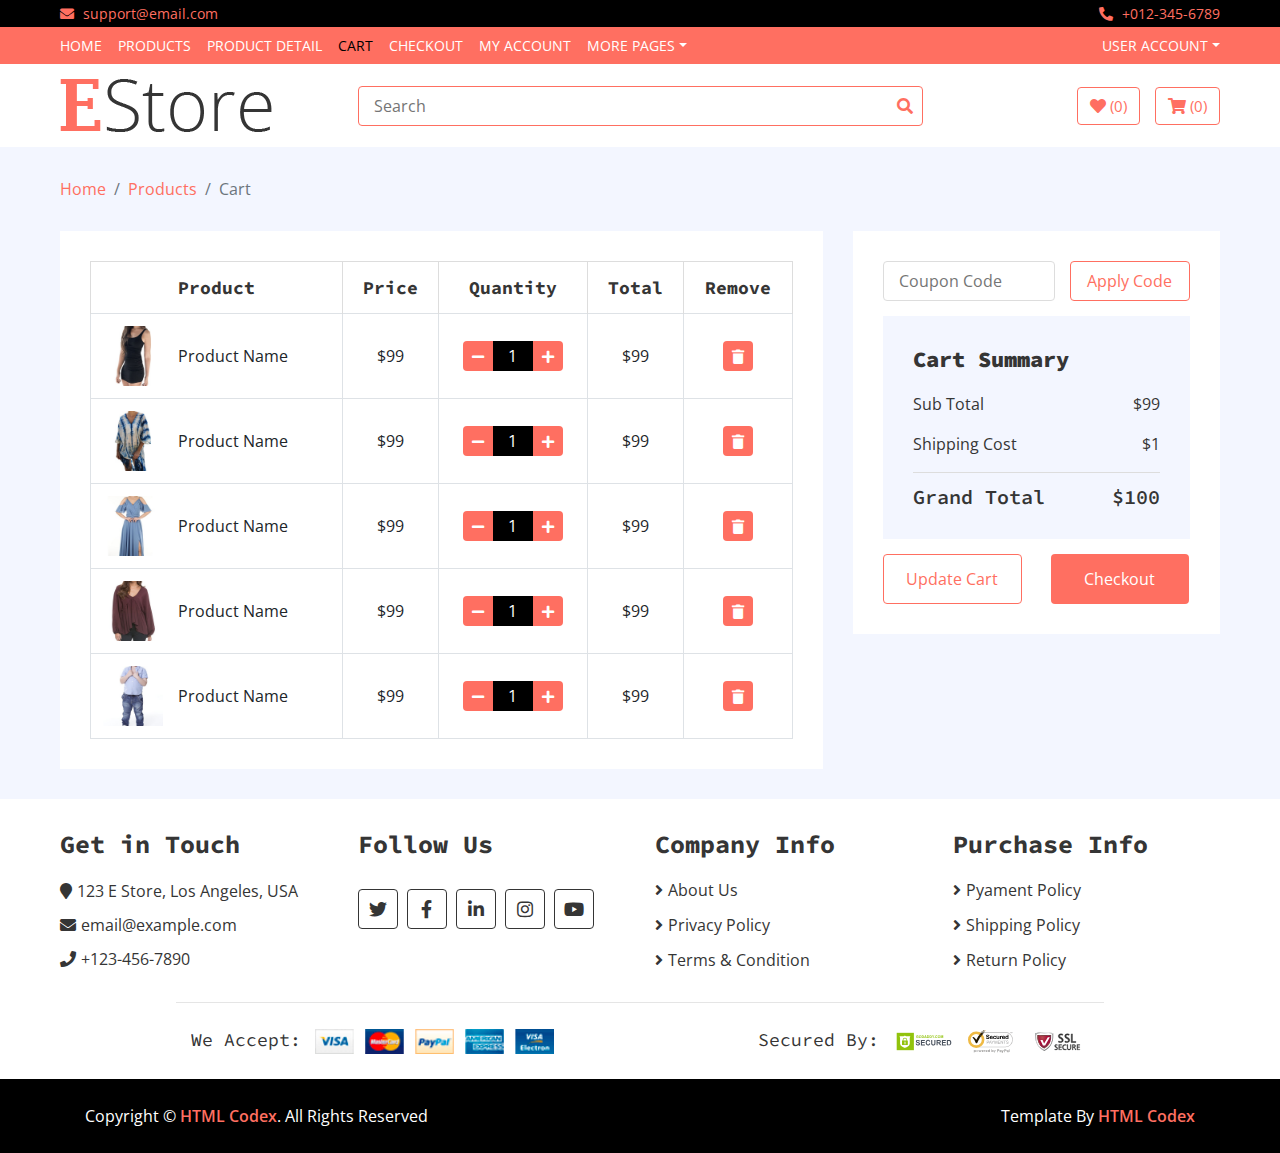
==== ecommerce-html-template/cart.html @ b7d9eaa1 "chay. ok" ====
<!DOCTYPE html>
<html lang="en">
    <head>
        <meta charset="utf-8">
        <title>E Store - eCommerce HTML Template</title>
        <meta content="width=device-width, initial-scale=1.0" name="viewport">
        <meta content="eCommerce HTML Template Free Download" name="keywords">
        <meta content="eCommerce HTML Template Free Download" name="description">

        <!-- Favicon -->
        <link href="img/favicon.ico" rel="icon">

        <!-- Google Fonts -->
        <link href="https://fonts.googleapis.com/css?family=Open+Sans:300,400|Source+Code+Pro:700,900&display=swap" rel="stylesheet">

        <!-- CSS Libraries -->
        <link href="https://stackpath.bootstrapcdn.com/bootstrap/4.4.1/css/bootstrap.min.css" rel="stylesheet">
        <link href="https://cdnjs.cloudflare.com/ajax/libs/font-awesome/5.10.0/css/all.min.css" rel="stylesheet">
        <link href="lib/slick/slick.css" rel="stylesheet">
        <link href="lib/slick/slick-theme.css" rel="stylesheet">

        <!-- Template Stylesheet -->
        <link href="css/style.css" rel="stylesheet">
    </head>

    <body>
        <!-- Top bar Start -->
        <div class="top-bar">
            <div class="container-fluid">
                <div class="row">
                    <div class="col-sm-6">
                        <i class="fa fa-envelope"></i>
                        support@email.com
                    </div>
                    <div class="col-sm-6">
                        <i class="fa fa-phone-alt"></i>
                        +012-345-6789
                    </div>
                </div>
            </div>
        </div>
        <!-- Top bar End -->
        
        <!-- Nav Bar Start -->
        <div class="nav">
            <div class="container-fluid">
                <nav class="navbar navbar-expand-md bg-dark navbar-dark">
                    <a href="#" class="navbar-brand">MENU</a>
                    <button type="button" class="navbar-toggler" data-toggle="collapse" data-target="#navbarCollapse">
                        <span class="navbar-toggler-icon"></span>
                    </button>

                    <div class="collapse navbar-collapse justify-content-between" id="navbarCollapse">
                        <div class="navbar-nav mr-auto">
                            <a href="index.html" class="nav-item nav-link">Home</a>
                            <a href="product-list.html" class="nav-item nav-link">Products</a>
                            <a href="product-detail.html" class="nav-item nav-link">Product Detail</a>
                            <a href="cart.html" class="nav-item nav-link active">Cart</a>
                            <a href="checkout.html" class="nav-item nav-link">Checkout</a>
                            <a href="my-account.html" class="nav-item nav-link">My Account</a>
                            <div class="nav-item dropdown">
                                <a href="#" class="nav-link dropdown-toggle" data-toggle="dropdown">More Pages</a>
                                <div class="dropdown-menu">
                                    <a href="wishlist.html" class="dropdown-item">Wishlist</a>
                                    <a href="login.html" class="dropdown-item">Login & Register</a>
                                    <a href="contact.html" class="dropdown-item">Contact Us</a>
                                </div>
                            </div>
                        </div>
                        <div class="navbar-nav ml-auto">
                            <div class="nav-item dropdown">
                                <a href="#" class="nav-link dropdown-toggle" data-toggle="dropdown">User Account</a>
                                <div class="dropdown-menu">
                                    <a href="#" class="dropdown-item">Login</a>
                                    <a href="#" class="dropdown-item">Register</a>
                                </div>
                            </div>
                        </div>
                    </div>
                </nav>
            </div>
        </div>
        <!-- Nav Bar End -->      
        
        <!-- Bottom Bar Start -->
        <div class="bottom-bar">
            <div class="container-fluid">
                <div class="row align-items-center">
                    <div class="col-md-3">
                        <div class="logo">
                            <a href="index.html">
                                <img src="img/logo.png" alt="Logo">
                            </a>
                        </div>
                    </div>
                    <div class="col-md-6">
                        <div class="search">
                            <input type="text" placeholder="Search">
                            <button><i class="fa fa-search"></i></button>
                        </div>
                    </div>
                    <div class="col-md-3">
                        <div class="user">
                            <a href="wishlist.html" class="btn wishlist">
                                <i class="fa fa-heart"></i>
                                <span>(0)</span>
                            </a>
                            <a href="cart.html" class="btn cart">
                                <i class="fa fa-shopping-cart"></i>
                                <span>(0)</span>
                            </a>
                        </div>
                    </div>
                </div>
            </div>
        </div>
        <!-- Bottom Bar End -->
        
        <!-- Breadcrumb Start -->
        <div class="breadcrumb-wrap">
            <div class="container-fluid">
                <ul class="breadcrumb">
                    <li class="breadcrumb-item"><a href="#">Home</a></li>
                    <li class="breadcrumb-item"><a href="#">Products</a></li>
                    <li class="breadcrumb-item active">Cart</li>
                </ul>
            </div>
        </div>
        <!-- Breadcrumb End -->
        
        <!-- Cart Start -->
        <div class="cart-page">
            <div class="container-fluid">
                <div class="row">
                    <div class="col-lg-8">
                        <div class="cart-page-inner">
                            <div class="table-responsive">
                                <table class="table table-bordered">
                                    <thead class="thead-dark">
                                        <tr>
                                            <th>Product</th>
                                            <th>Price</th>
                                            <th>Quantity</th>
                                            <th>Total</th>
                                            <th>Remove</th>
                                        </tr>
                                    </thead>
                                    <tbody class="align-middle">
                                        <tr>
                                            <td>
                                                <div class="img">
                                                    <a href="#"><img src="img/product-1.jpg" alt="Image"></a>
                                                    <p>Product Name</p>
                                                </div>
                                            </td>
                                            <td>$99</td>
                                            <td>
                                                <div class="qty">
                                                    <button class="btn-minus"><i class="fa fa-minus"></i></button>
                                                    <input type="text" value="1">
                                                    <button class="btn-plus"><i class="fa fa-plus"></i></button>
                                                </div>
                                            </td>
                                            <td>$99</td>
                                            <td><button><i class="fa fa-trash"></i></button></td>
                                        </tr>
                                        <tr>
                                            <td>
                                                <div class="img">
                                                    <a href="#"><img src="img/product-2.jpg" alt="Image"></a>
                                                    <p>Product Name</p>
                                                </div>
                                            </td>
                                            <td>$99</td>
                                            <td>
                                                <div class="qty">
                                                    <button class="btn-minus"><i class="fa fa-minus"></i></button>
                                                    <input type="text" value="1">
                                                    <button class="btn-plus"><i class="fa fa-plus"></i></button>
                                                </div>
                                            </td>
                                            <td>$99</td>
                                            <td><button><i class="fa fa-trash"></i></button></td>
                                        </tr>
                                        <tr>
                                            <td>
                                                <div class="img">
                                                    <a href="#"><img src="img/product-3.jpg" alt="Image"></a>
                                                    <p>Product Name</p>
                                                </div>
                                            </td>
                                            <td>$99</td>
                                            <td>
                                                <div class="qty">
                                                    <button class="btn-minus"><i class="fa fa-minus"></i></button>
                                                    <input type="text" value="1">
                                                    <button class="btn-plus"><i class="fa fa-plus"></i></button>
                                                </div>
                                            </td>
                                            <td>$99</td>
                                            <td><button><i class="fa fa-trash"></i></button></td>
                                        </tr>
                                        <tr>
                                            <td>
                                                <div class="img">
                                                    <a href="#"><img src="img/product-4.jpg" alt="Image"></a>
                                                    <p>Product Name</p>
                                                </div>
                                            </td>
                                            <td>$99</td>
                                            <td>
                                                <div class="qty">
                                                    <button class="btn-minus"><i class="fa fa-minus"></i></button>
                                                    <input type="text" value="1">
                                                    <button class="btn-plus"><i class="fa fa-plus"></i></button>
                                                </div>
                                            </td>
                                            <td>$99</td>
                                            <td><button><i class="fa fa-trash"></i></button></td>
                                        </tr>
                                        <tr>
                                            <td>
                                                <div class="img">
                                                    <a href="#"><img src="img/product-5.jpg" alt="Image"></a>
                                                    <p>Product Name</p>
                                                </div>
                                            </td>
                                            <td>$99</td>
                                            <td>
                                                <div class="qty">
                                                    <button class="btn-minus"><i class="fa fa-minus"></i></button>
                                                    <input type="text" value="1">
                                                    <button class="btn-plus"><i class="fa fa-plus"></i></button>
                                                </div>
                                            </td>
                                            <td>$99</td>
                                            <td><button><i class="fa fa-trash"></i></button></td>
                                        </tr>
                                    </tbody>
                                </table>
                            </div>
                        </div>
                    </div>
                    <div class="col-lg-4">
                        <div class="cart-page-inner">
                            <div class="row">
                                <div class="col-md-12">
                                    <div class="coupon">
                                        <input type="text" placeholder="Coupon Code">
                                        <button>Apply Code</button>
                                    </div>
                                </div>
                                <div class="col-md-12">
                                    <div class="cart-summary">
                                        <div class="cart-content">
                                            <h1>Cart Summary</h1>
                                            <p>Sub Total<span>$99</span></p>
                                            <p>Shipping Cost<span>$1</span></p>
                                            <h2>Grand Total<span>$100</span></h2>
                                        </div>
                                        <div class="cart-btn">
                                            <button>Update Cart</button>
                                            <button>Checkout</button>
                                        </div>
                                    </div>
                                </div>
                            </div>
                        </div>
                    </div>
                </div>
            </div>
        </div>
        <!-- Cart End -->
        
        <!-- Footer Start -->
        <div class="footer">
            <div class="container-fluid">
                <div class="row">
                    <div class="col-lg-3 col-md-6">
                        <div class="footer-widget">
                            <h2>Get in Touch</h2>
                            <div class="contact-info">
                                <p><i class="fa fa-map-marker"></i>123 E Store, Los Angeles, USA</p>
                                <p><i class="fa fa-envelope"></i>email@example.com</p>
                                <p><i class="fa fa-phone"></i>+123-456-7890</p>
                            </div>
                        </div>
                    </div>
                    
                    <div class="col-lg-3 col-md-6">
                        <div class="footer-widget">
                            <h2>Follow Us</h2>
                            <div class="contact-info">
                                <div class="social">
                                    <a href=""><i class="fab fa-twitter"></i></a>
                                    <a href=""><i class="fab fa-facebook-f"></i></a>
                                    <a href=""><i class="fab fa-linkedin-in"></i></a>
                                    <a href=""><i class="fab fa-instagram"></i></a>
                                    <a href=""><i class="fab fa-youtube"></i></a>
                                </div>
                            </div>
                        </div>
                    </div>

                    <div class="col-lg-3 col-md-6">
                        <div class="footer-widget">
                            <h2>Company Info</h2>
                            <ul>
                                <li><a href="#">About Us</a></li>
                                <li><a href="#">Privacy Policy</a></li>
                                <li><a href="#">Terms & Condition</a></li>
                            </ul>
                        </div>
                    </div>

                    <div class="col-lg-3 col-md-6">
                        <div class="footer-widget">
                            <h2>Purchase Info</h2>
                            <ul>
                                <li><a href="#">Pyament Policy</a></li>
                                <li><a href="#">Shipping Policy</a></li>
                                <li><a href="#">Return Policy</a></li>
                            </ul>
                        </div>
                    </div>
                </div>
                
                <div class="row payment align-items-center">
                    <div class="col-md-6">
                        <div class="payment-method">
                            <h2>We Accept:</h2>
                            <img src="img/payment-method.png" alt="Payment Method" />
                        </div>
                    </div>
                    <div class="col-md-6">
                        <div class="payment-security">
                            <h2>Secured By:</h2>
                            <img src="img/godaddy.svg" alt="Payment Security" />
                            <img src="img/norton.svg" alt="Payment Security" />
                            <img src="img/ssl.svg" alt="Payment Security" />
                        </div>
                    </div>
                </div>
            </div>
        </div>
        <!-- Footer End -->
        
        <!-- Footer Bottom Start -->
        <div class="footer-bottom">
            <div class="container">
                <div class="row">
                    <div class="col-md-6 copyright">
                        <p>Copyright &copy; <a href="https://htmlcodex.com">HTML Codex</a>. All Rights Reserved</p>
                    </div>

                    <div class="col-md-6 template-by">
                        <p>Template By <a href="https://htmlcodex.com">HTML Codex</a></p>
                    </div>
                </div>
            </div>
        </div>
        <!-- Footer Bottom End -->       
        
        <!-- Back to Top -->
        <a href="#" class="back-to-top"><i class="fa fa-chevron-up"></i></a>
        
        <!-- JavaScript Libraries -->
        <script src="https://code.jquery.com/jquery-3.4.1.min.js"></script>
        <script src="https://stackpath.bootstrapcdn.com/bootstrap/4.4.1/js/bootstrap.bundle.min.js"></script>
        <script src="lib/easing/easing.min.js"></script>
        <script src="lib/slick/slick.min.js"></script>
        
        <!-- Template Javascript -->
        <script src="js/main.js"></script>
    </body>
</html>
---- ecommerce-html-template/css/style.css ----
/**********************************/
/********** General CSS ***********/
/**********************************/
body {
    color: #353535;
    font-family: 'Open Sans', sans-serif;
    font-weight: 400;
    background: #f3f6ff;
}

a {
    color: #FF6F61;
}

a:hover,
a:active,
a:focus {
    color: #353535;
    outline: none;
    text-decoration: none;
}

h1 {
    font-family: 'Source Code Pro', monospace;
    font-weight: 900;
}

h2 {
    font-family: 'Source Code Pro', monospace;
    font-weight: 700;
}

@media(min-width: 992px) {
    .container-fluid {
        padding-right: 60px;
        padding-left: 60px;
    }
}


/**********************************/
/******** Back to Top CSS *********/
/**********************************/
.back-to-top {
    position: fixed;
    display: none;
    background: #FF6F61;
    color: #ffffff;
    width: 40px;
    height: 40px;
    text-align: center;
    line-height: 1;
    font-size: 16px;
    border-radius: 4px;
    right: 15px;
    bottom: 15px;
    transition: background 0.5s;
    z-index: 11;
}

.back-to-top i {
    padding-top: 12px;
    color: #ffffff;
}


/**********************************/
/********* Form Input CSS *********/
/**********************************/
.form-control,
.custom-select {
    width: 100%;
    height: 35px;
    padding: 0 15px;
    color: #999999;
    border: 1px solid #dddddd;
    margin-bottom: 15px
}

.form-control:focus,
.custom-select:focus {
    box-shadow: none;
    border-color: #FF6F61;
}

.custom-radio,
.custom-checkbox {
    margin-bottom: 15px;
}

.custom-radio .custom-control-label::before,
.custom-checkbox .custom-control-label::before {
    background: #dddddd;
    border-color: #dddddd;
}

.custom-radio .custom-control-input:checked~.custom-control-label::before,
.custom-checkbox .custom-control-input:checked~.custom-control-label::before {
    color: #ffffff;
    background: #FF6F61;
    border-color: #FF6F61;
    box-shadow: none;
}

.btn {
    color: #FF6F61;
    background: #ffffff;
    border: 1px solid #FF6F61;
}

.btn:hover,
.btn:active,
.btn:focus {
    color: #ffffff;
    background: #FF6F61;
    box-shadow: none;
}


/**********************************/
/******* Normal Slider CSS ********/
/**********************************/
.normal-slider .slick-prev,
.normal-slider .slick-next {
    width: 40px;
    height: 40px;
    z-index: 1;
    opacity: 0;
    transition: .5s;
    background: rgba(255, 111, 97, .7);
    border-radius: 4px;
}

.normal-slider .slick-prev {
    left: 55px;
}

.normal-slider .slick-next {
    right: 55px;
}

.normal-slider.slick-slider:hover .slick-prev {
    left: 15px;
    opacity: 1;
}

.normal-slider.slick-slider:hover .slick-next {
    right: 15px;
    opacity: 1;
}

.normal-slider .slick-prev:hover,
.normal-slider .slick-prev:focus,
.normal-slider .slick-next:hover,
.normal-slider .slick-next:focus {
    background: rgba(0, 0, 0, .7);
}

.normal-slider .slick-prev:hover::before,
.normal-slider .slick-prev:focus::before,
.normal-slider .slick-next:hover::before,
.normal-slider .slick-next:focus::before {
    color: #FF6F61;
}

.normal-slider .slick-prev::before,
.normal-slider .slick-next::before {
    font-family: "Font Awesome 5 Free";
    font-weight: 900;
    font-size: 30px;
    color: #ffffff;
}

.normal-slider .slick-prev::before {
    content: "\f104";
}

.normal-slider .slick-next::before {
    content: "\f105";
}

.normal-slider .slick-dots {
    bottom: 15px;
}

.normal-slider .slick-dots li button:before {
    color: #ffffff;
    font-size: 15px;
}

.normal-slider .slick-dots li.slick-active button:before {
    color: #FF6F61;
}

.slick-dotted.slick-slider {
    margin-bottom: 0;
}


/**********************************/
/********** Top Bar CSS ***********/
/**********************************/
.top-bar {
    padding: 3px 0;
    font-size: 14px;
    color: #FF6F61;
    background: #000000;
}

.top-bar i {
    margin-right: 5px;
}

.top-bar .col-sm-6:first-child {
    text-align: left;
}

.top-bar .col-sm-6:last-child {
    text-align: right;
}

@media (max-width: 575.98px) {
    .top-bar {
        border-bottom: 1px solid rgba(255,255,255,.1);
    }
    
    .top-bar .col-sm-6:first-child,
    .top-bar .col-sm-6:last-child {
        text-align: center;
    }
}


/**********************************/
/*********** Nav Bar CSS **********/
/**********************************/
.nav {
    position: relative;
}

@media (min-width: 992px) {
    .nav .container-fluid {
        padding-left: 52px;
        padding-right: 52px;
    }
}

.nav .navbar {
    height: 100%;
    padding: 0;
}

.nav .dropdown-menu {
    margin-top: 0;
    border: 0;
    border-radius: 0;
    background: #FF6F61;
}

.nav .dropdown-menu a.active {
    color: #353535;
    background: #f8f9fa;
}

@media (min-width: 768px) {
    .nav,
    .nav .navbar {
        background: #FF6F61 !important;
    }
    
    .nav .navbar-brand {
        display: none;
    }
    
    .nav .navbar-dark a.nav-link {
        color: #ffffff;
        font-size: 14px;
        text-transform: uppercase;
    }
    
    .nav .navbar-dark a.nav-link:hover,
    .nav .navbar-dark a.nav-link.active {
        color: #000000;
    }
}

@media (max-width: 768px) {
    .nav {
        padding: 5px 0;
    }
    
    .nav,
    .nav .navbar {
        background: #000000 !important;
    }
    
    .nav a.nav-link {
        padding: 5px 0;
    }
    
    .nav .dropdown-menu {
        box-shadow: none;
    }
}


/**********************************/
/********* Bottom Bar CSS *********/
/**********************************/
.bottom-bar {
    padding: 15px 0;
    background: #ffffff;
    margin-bottom: 30px;
}

.bottom-bar .logo {
    text-align: left;
    overflow: hidden;
}

.bottom-bar .logo a img {
    max-height: 60px;
}

.bottom-bar .search {
    width: 100%;
}

.bottom-bar .search input[type=text] {
    width: 100%;
    height: 40px;
    padding: 0 15px;
    color: #666666;
    border: 1px solid #FF6F61;
    border-radius: 4px;
}

.bottom-bar .search button {
    position: absolute;
    width: 40px;
    height: 38px;
    top: 1px;
    right: 16px;
    padding: 0 15px;
    border: none;
    background: none;
    color: #FF6F61;
    border-radius: 0 2px 2px 0;
}

.bottom-bar .search button:hover {
    background: #FF6F61;
    color: #ffffff;
}

.bottom-bar .user {
    font-size: 0;
    text-align: right;
}

.bottom-bar .user .wishlist {
    margin-right: 15px;
}

.bottom-bar .user .cart i,
.bottom-bar .user .wishlist i {
    color: #FF6F61;
}

.bottom-bar .user .cart span,
.bottom-bar .user .wishlist span {
    color: #FF6F61;
    font-size: 15px;
}

.bottom-bar .user .cart:hover i,
.bottom-bar .user .wishlist:hover i,
.bottom-bar .user .cart:hover span,
.bottom-bar .user .wishlist:hover span {
    color: #ffffff;
}

@media (min-width: 768px) {
    .bottom-bar {
        max-height: 90px;
    }
}

@media (max-width: 767.98px) {
    .bottom-bar .logo,
    .bottom-bar .search,
    .bottom-bar .user {
        text-align: center;
        margin-bottom: 15px;
    }
    
    .bottom-bar .user {
        margin-bottom: 0;
    }
}


/**********************************/
/*********** Header CSS ***********/
/**********************************/
.header {
    position: relative;
}

.header .col-md-3,
.header .col-md-6 {
    margin-bottom: 30px;
}

.header .navbar {
    padding: 0;
    height: 100%;
    max-height: 400px;
    overflow: hidden;
    background: #ffffff !important;
}

.header .navbar-nav {
    width: 100%;
    padding: 15px 0;
}

.header .navbar li {
    padding: 0 30px;
    border-bottom: 1px solid #f3f6ff;
}

.header .navbar li:last-child {
    border-bottom: none;
}

.header .navbar a {
    color: #353535;
}
.header .navbar a:hover {
    color: #FF6F61;
}


.header .navbar i {
    color: #FF6F61;
    width: 20px;
    text-align: center;
    margin-right: 8px;
}

.header .navbar a:hover i {
    color: #353535;
}

.header-slider {
    position: relative;
    width: 100%;
}

.header-slider .header-slider-item {
    position: relative;
}

.header-slider .header-slider-caption {
    position: absolute;
    top: 20%;
    left: 20%;
    width: 60%;
    height: 60%;
    padding: 15px;
    display: flex;
    flex-direction: column;
    align-items: center;
    justify-content: center;
    background: rgba(255, 111, 97, .7);
    transition: all 0.3s;
    z-index: 1;
}

.header-slider .header-slider-caption p {
    text-align: center;
    color: #ffffff;
    font-size: 22px;
    font-family: 'Source Code Pro', monospace;
    font-weight: 700;
}

.header-slider .header-slider-caption .btn {
    border-color: #ffffff;
}

.header-slider .header-slider-caption .btn i {
    margin-right: 5px;
}

.header .header-img {
    position: relative;
    display: flex;
    flex-wrap: wrap;
    align-items: center;
    height: 100%;
    max-height: 400px;
    overflow: hidden;
    background: #ffffff;
}

.header .img-item {
    position: relative;
    width: 100%;
    height: 50%;
    overflow: hidden;
}

.header .img-item img {
    width: 100%; 
    height: 100%; 
    object-fit: cover; 
}

.header .img-text {
    position: absolute;
    top: 0;
    left: 0;
    width: 100%;
    height: 100%;
    display: flex;
    align-items: center;
    background: rgba(255, 111, 97, .7);
    transition: all 0.3s;
    opacity: 0;
}

.header .img-text:hover {
    opacity: 1;     
}

.header .img-text p {
    margin: 0 0 50px 0;
    padding: 15px;
    width: 100%;
    text-align: center;
    color: #ffffff;
    font-size: 16px;
    transition: all 0.3s;
}

.header .img-text:hover p {
    margin: 0;       
}


/**********************************/
/********* Breadcrumb CSS *********/
/**********************************/
.breadcrumb-wrap {
    position: relative;
    width: 100%;
}

.breadcrumb-wrap .breadcrumb {
    margin: 0;
    padding: 0;
    background: transparent;
}



/**********************************/
/********** Category CSS **********/
/**********************************/
.category {
    position: relative;
    padding: 0 15px;
    margin-bottom: 30px;
}

.category .col-md-3 {
    padding: 0;
}

.category .category-item {
    position: relative;
    display: flex;
    flex-wrap: wrap;
    align-items: center;
    height: 100%;
    max-height: 400px;
    overflow: hidden;
    background: #ffffff;
}

.category .category-item.ch-400 {
    height: 400px;
}

.category .category-item.ch-250 {
    height: 250px;
}

.category .category-item.ch-150 {
    height: 150px;
}

.category .category-item img {
    width: 100%; 
    height: 100%; 
    object-fit: cover; 
}

.category .category-name {
    position: absolute;
    top: 0;
    left: 0;
    width: 100%;
    height: 100%;
    display: flex;
    align-items: center;
    background: rgba(255, 111, 97, .7);
    transition: all 0.3s;
    opacity: 0;
}

.category .category-name:hover {
    opacity: 1;     
}

.category .category-name p {
    margin: 0 0 50px 0;
    padding: 15px;
    width: 100%;
    text-align: center;
    color: #ffffff;
    font-size: 16px;
    transition: all 0.3s;
}

.category .category-name:hover p {
    margin: 0;       
}


/**********************************/
/*********** Feature CSS **********/
/**********************************/
.feature {
    position: relative;
}

.feature .feature-col {
    margin-bottom: 30px;
}

.feature .feature-content {
    position: relative;
    width: 100%;
    height: 100%;
    padding: 30px 15px;
    text-align: center;
    background: #ffffff;
}

.feature .feature-content i {
    color: #FF6F61;
    font-size: 60px;
    margin-bottom: 30px;
}

.feature .feature-content h2 {
    font-size: 18px;
}

.feature .feature-content p {
    font-size: 15px;
    margin: 0;
}


/**********************************/
/******** Product Item CSS ********/
/**********************************/
.product-item {
    position: relative;
}

.product-item .product-title {
    padding: 15px;
    text-align: center;
    background: #000000;
    transition: all .3s;
}

.product-item:hover .product-title {
    background: #FF6F61;
}

.product-item .product-title a,
.product-item .product-title .ratting {
    position: relative;
    width: 100%;
}

.product-item .product-title a {
    margin-bottom: 5px;
    color: #ffffff;
    font-size: 18px;
}

.product-item .product-title .ratting i {
    font-size: 14px;
    color: #FF6F61;
}

.product-item .product-content .price span {
    margin-left: 12px;
    text-decoration: line-through;
    font-weight: 700;
    color: #999999;
}

.product-item:hover .product-title a,
.product-item:hover .product-title .ratting i {
    color: #ffffff;
}

.product-item:hover .product-content .price span {
    color: #dddddd;
}

.product-item .product-image {
    position: relative;
    overflow: hidden;
}

.product-item .product-image a {
    display: block;
    background: #ffffff;
    transition: .3s;
}

.product-item .product-image img {
    width: 100%; 
    transition: all .3s;
}

.product-item:hover .product-image img {
    transform: scale(1.2);
}

.product-item .product-image .product-action {
    position: absolute;
    width: 100%;
    height: 100%;
    top: 0;
    left: 0;
    display: flex;
    align-items: center;
    justify-content: center;
    background: rgba(255, 111, 97, .5);
    transition: all .3s;
    font-size: 0;
    z-index: 1;
    opacity: 0;
}

.product-item:hover .product-image .product-action {
    opacity: 1; 
}

.product-item .product-image .product-action a {
    display: inline-block;
    width: 40px;
    height: 40px;
    margin-right: 5px;
    padding: 7px 0 10px 0;
    font-size: 16px;
    text-align: center;
    color: #ffffff;
    background: #FF6F61;
    border: 1px solid #ffffff;
    border-radius: 4px;
    transition: all .3s;
    margin-top: 50px;
}

.product-item:hover .product-image .product-action a {
    margin-top: 0;
}

.product-item .product-image .product-action a:last-child {
    margin-right: 0;
}

.product-item .product-image .product-action a:hover {
    color: #FF6F61;
    background: #ffffff;
    border: 1px solid #FF6F61;
}

.product-item .product-price {
    padding: 20px;
    background: #000000;
    transition: all .3s;
}

.product-item:hover .product-price {
    background: #FF6F61;
}

.product-item .product-price h3 {
    display: inline-block;
    color: #ffffff;
    margin: 0;
}

.product-item .product-price h3 span {
    font-size: 16px;
}

.product-item .product-price .btn {
    float: right;
    border: none;
    color: #000000;
    background: #FF6F61;
}

.product-item:hover .product-price .btn,
.product-item .product-price .btn:hover {
    color: #FF6F61;
    background: #ffffff;
}

.product-item .product-price .btn i {
    margin-right: 5px;
}


/**********************************/
/******** Featured Product ********/
/**********************************/
.featured-product {
    position: relative;
    padding: 30px 0;
}

.recent-product {
    position: relative;
    padding: 30px 0;
}

.product .section-header {
    margin-bottom: 30px;
    padding: 20px 30px 15px 30px;
    color: #FF6F61;
    background: #ffffff;
}

.product .slick-prev,
.product .slick-next {
    top: -75px;
    width: 30px;
    height: 30px;
    z-index: 1;
    transition: .5s;
    color: #FF6F61;
    background: #ffffff;
    border: 1px solid #FF6F61;
    border-radius: 4px;
}

.product .slick-prev {
    left: calc(100% - 120px);
}

.product .slick-next {
    right: 45px;
}

.product .slick-prev:hover,
.product .slick-prev:focus,
.product .slick-next:hover,
.product .slick-next:focus {
    background: #FF6F61;
}

.product .slick-prev::before,
.product .slick-next::before {
    font-family: "Font Awesome 5 Free";
    font-size: 18px;
    font-weight: 900;
    color: #FF6F61;
}

.product .slick-prev::before {
    content: "\f104";
}

.product .slick-next::before {
    content: "\f105";
}

.product .slick-prev:hover::before,
.product .slick-prev:focus::before,
.product .slick-next:hover::before,
.product .slick-next:focus::before {
    color: #ffffff;
}


/**********************************/
/******** Product View CSS ********/
/**********************************/
.product-view {
    position: relative;
    width: 100%;
    padding: 30px 0;
}

.product-view .product-view-top {
    padding: 30px;
    margin-bottom: 30px;
    background: #ffffff;
}

.product-view .product-search {
    position: relative;
    width: 100%;
}

.product-view .product-search input {
    width: 100%;
    height: 35px;
    padding: 0 15px;
    color: #999999;
    background: transparent;
    border: 1px solid #353535;
    border-radius: 4px;
    transition: all .3s;
}

.product-view .product-search input:focus {
    border-color: #FF6F61;
}

.product-view .product-search button {
    position: absolute;
    width: 35px;
    height: 33px;
    top: 1px;
    right: 1px;
    text-align: center;
    background: transparent;
    color: #353535;
    border: none;
    border-radius: 0 4px 4px 0;
    transition: all .3s;
}

.product-view .product-search button i {
    font-size: 16px;
}

.product-view .product-search button:hover {
    background: #FF6F61;
    color: #ffffff;
}

.product-view .product-short,
.product-view .product-price-range {
    position: relative;
    width: 100%;
    text-align: right;
}

.product-view .product-short .dropdown .dropdown-toggle,
.product-view .product-price-range .dropdown .dropdown-toggle {
    display: block;
    width: 100%;
    height: 35px;
    padding: 5px 10px;
    background: transparent;
    border: 1px solid #353535;
    text-align: left;
    border-radius: 4px;
    cursor: pointer;
    transition: all .3s;
}

.product-view .product-short .dropdown .dropdown-toggle:hover,
.product-view .product-price-range .dropdown .dropdown-toggle:hover {
    color: #FF6F61;
    border-color: #FF6F61;
}

.product-view .product-short .dropdown .dropdown-toggle::after,
.product-view .product-price-range .dropdown .dropdown-toggle::after {
    float: right;
    margin-top: 10px;
}

.product-view .product-short .dropdown-menu,
.product-view .product-price-range .dropdown-menu {
    margin: -1px 0 0 0;
    border-radius: 0;
}

.product-view .product-item {
    margin-bottom: 30px;
}

.product-view .pagination {
    margin: 0;
}

.product-view .pagination .page-item .page-link {
    color: #353535;
    background: transparent;
    border-color: #353535;
}

.product-view .pagination .page-item:hover .page-link,
.product-view .pagination .page-item.active .page-link {
    color: #FF6F61;
    background: #000000;
}

@media (max-width: 991.98px) {
    .product-view .pagination {
        margin-bottom: 30px;
    }
}


/**********************************/
/******* Product Detail CSS *******/
/**********************************/
.product-detail {
    position: relative;
    width: 100%;
    padding: 30px 0;
}

.product-detail .product-detail-top,
.product-detail .product-detail-bottom {
    margin-bottom: 30px;
}

.product-detail .product-detail-top {
    padding: 0;
    background: #ffffff;
}

.product-detail .product-slider-single img {
    width: 100%;
}

.product-detail .product-slider-single-nav {
    margin: 15px 30px 30px 30px;
    border: 3px double #FF6F61;
}

.product-detail .product-slider-single-nav .slider-nav-img {
    border-right: 1px solid #FF6F61;
    overflow: hidden;
}

.product-detail .product-slider-single-nav img {
    width: 100%;
    transition: all .3s;
}

.product-detail .product-slider-single-nav img:hover {
    transform: scale(1.2);
}

.product-detail .product-content,
.product-detail .product-content .title,
.product-detail .product-content .ratting,
.product-detail .product-content .price,
.product-detail .product-content .details,
.product-detail .product-content .quantity,
.product-detail .product-content .action {
    position: relative;
    width: 100%;
}

.product-detail .product-content {
    padding: 30px;
}

@media (min-width: 768px) {
    .product-detail .product-content {
        padding-left: 0;
    }
}

.product-detail .product-content .title h2 {
    font-size: 25px;
    margin-bottom: 5px;
}

.product-detail .product-content .ratting {
    margin-bottom: 10px;
}

.product-detail .product-content .ratting i {
    color: #FF6F61;
    font-size: 16px;
}

.product-detail .product-content .price,
.product-detail .product-content .quantity,
.product-detail .product-content .p-size,
.product-detail .product-content .p-color {
    margin-bottom: 15px;
}

.product-detail .product-content .price h4,
.product-detail .product-content .quantity h4,
.product-detail .product-content .p-size h4,
.product-detail .product-content .p-color h4 {
    display: inline-block;
    width: 80px;
    font-size: 18px;
    font-weight: 700;
    margin-right: 5px;
}

.product-detail .product-content .price p {
    display: inline-block;
    color: #FF6F61;
    font-size: 30px;
    font-weight: 700;
    margin: 0;
}

.product-detail .product-content .price span {
    color: #999999;
    text-decoration: line-through;
    margin-left: 12px;
}

.product-detail .product-content .quantity .qty {
    display: inline-block;
    font-size: 0;
}

.product-detail .product-content .quantity button {
    width: 30px;
    height: 30px;
    padding: 2px 0;
    font-size: 16px;
    text-align: center;
    color: #ffffff;
    background: #FF6F61;
    border: none;
}

.product-detail .product-content .quantity button.btn-minus {
    border-radius: 4px 0 0 4px;
}

.product-detail .product-content .quantity button.btn-plus {
    border-radius: 0 4px 4px 0;
}

.product-detail .product-content .quantity input {
    width: 40px;
    height: 30px;
    color: #ffffff;
    font-size: 16px;
    text-align: center;
    background: #000000;
    border: none;
}

.product-detail .product-content .action a:first-child {
    margin-right: 11px;
}

.product-detail .product-content .action a i {
    margin-right: 5px;
}

.product-detail .nav.nav-pills .nav-link {
    color: #FF6F61;
    background: #000000;
    border-radius: 0;
    transition: all .3s;
}

.product-detail .nav.nav-pills .nav-link:hover,
.product-detail .nav.nav-pills .nav-link.active {
    color: #000000;
    background: #FF6F61;
}

.product-detail .tab-content {
    background: #ffffff;
    padding: 25px 15px 15px 15px;
}

.product-detail .tab-content ul {
    margin: 0;
    padding: 0;
    list-style: none;
}

.product-detail .tab-content ul li {
    margin-bottom: 10px;
}

.product-detail .tab-content ul li::before {
    content: '\f061';
    font-family: 'Font Awesome 5 Free';
    font-weight: 900;
    padding-right: 5px;
}

.product-detail .tab-content .reviews-submitted {
    position: relative;
    margin-bottom: 45px;
}

.product-detail .tab-content .reviewer {
    color: #FF6F61;
    font-size: 18px;
    font-weight: 600;
}

.product-detail .tab-content .reviewer span {
    color: #666666;
    font-size: 14px;
    font-weight: 400;
}

.product-detail .tab-content .ratting {
    color: #FF6F61;
    margin-bottom: 15px;
}

.product-detail .tab-content .reviews-submit .ratting {
    font-size: 24px;
}

.product-detail .tab-content .form input {
    width: 100%;
    height: 35px;
    padding: 0 15px;
    color: #666666;
    border: 1px solid #dddddd;
    border-radius: 4px;
    margin-bottom: 15px;
}

.product-detail .tab-content .form textarea {
    width: 100%;
    height: 80px;
    padding: 6px 15px;
    color: #666666;
    border: 1px solid #dddddd;
    border-radius: 4px;
    margin-bottom: 15px;
}

.product-detail .tab-content .form button {
    display: inline-block;
    height: 35px;
    padding: 0 15px;
    color: #FF6F61;
    background: #ffffff;
    border: 1px solid #FF6F61;
    border-radius: 4px;
    margin-bottom: 15px;
    transition: all .3s;
}

.product-detail .tab-content .form button:hover {
    color: #ffffff;
    background: #FF6F61;
}


/**********************************/
/********** Sidebar CSS ***********/
/**********************************/
.sidebar-widget {
    padding: 30px;
    background: #ffffff;
}

.sidebar-widget:not(:first-child) {
    padding-top: 0;
}

.sidebar-widget .title {
    position: relative;
    font-size: 22px;
    text-transform: capitalize;
    margin-bottom: 15px;
}

.sidebar-widget.category {
    margin: 0;
}

.sidebar-widget.category .navbar {
    padding: 0;
    overflow: hidden;
    background: #ffffff !important;
}

.sidebar-widget.category .navbar-nav {
    width: 100%;
}

.sidebar-widget.category .navbar li {
    border-bottom: 1px solid #f3f6ff;
}

.sidebar-widget.category .navbar li:last-child {
    border-bottom: none;
}

.sidebar-widget.category .navbar a {
    color: #353535;
}

.sidebar-widget.category .navbar a:hover {
    color: #FF6F61;
}

.sidebar-widget.category .navbar i {
    color: #FF6F61;
    width: 20px;
    text-align: center;
    margin-right: 8px;
}

.sidebar-widget.category .navbar a:hover i {
    color: #353535;
}

.sidebar-widget.brands ul {
    margin: 0;
    padding: 0;
    list-style: none;
}

.sidebar-widget.brands ul li {
    margin-bottom: 12px; 
}

.sidebar-widget.brands ul li:last-child {
    margin-bottom: 0; 
}

.sidebar-widget.brands ul li a {
    color: #353535;
    white-space: nowrap;
    display: inline-block;
    line-height: 23px;
    transition: all .3s;
}

.sidebar-widget.brands ul li a::before {
    content: '\f105';
    font-family: 'Font Awesome 5 Free';
    font-weight: 900;
    padding-right: 5px;
}

.sidebar-widget.brands ul li a:hover {
    color: #FF6F61;
}

.sidebar-widget.brands ul li a:hover::before {
    content: '\f101';
    font-family: 'Font Awesome 5 Free';
    font-weight: 900;
}

.sidebar-widget.brands ul li a:hover {
    padding-left: 10px; 
}

.sidebar-widget.brands ul li span {
    display: inline-block;
    float: right;
    color: #666666;
    font-size: 14px;
    font-weight: 400;
}

.sidebar-widget.widget-slider {
    position: relative;
}

.sidebar-widget.image a {
    display: block;
    width: 100%;
    overflow: hidden;
}

.sidebar-widget.image img {
    max-width: 100%;
    transition: .3s;
}

.sidebar-widget.image img:hover {
    transform: scale(1.1);
    filter: blur(3px);
    -webkit-filter: blur(3px);
}

.sidebar-widget.tag a {
    display: inline-block;
    margin: 0 0 4px 0;
    padding: 3px 8px;
    font-size: 14px;
    color: #353535;
    background: #ffffff;
    border: 1px solid #353535;
    border-radius: 4px;
    transition: .3s;
}

.sidebar-widget.tag a:hover {
    color: #ffffff;
    background: #FF6F61;
    border-color: #FF6F61;
}


/**********************************/
/************ Cart CSS ************/
/**********************************/
.cart-page {
    position: relative;
    margin-top: 30px;
}

.cart-page .cart-page-inner {
    padding: 30px;
    margin-bottom: 30px;
    background: #ffffff;
}

.cart-page .table {
    width: 100%;
    text-align: center;
    margin-bottom: 0;
}

.cart-page .table .thead-dark th {
    font-family: 'Source Code Pro', monospace;
    font-size: 18px;
    font-weight: 700;
    color: #353535;
    text-align: center;
    background: transparent;
    border-color: #dddddd;
    border-bottom: none;
    vertical-align: middle;
}

.cart-page .table td {
    font-size: 16px;
    vertical-align: middle;
}

.cart-page .table .img {
    display: flex;
    align-items: center;
}

.cart-page .table .img img {
    max-width: 60px;
    max-height: 60px;
    margin-right: 15px;
}

.cart-page .table .img p {
    display: inline-block;
    text-align: left;
    margin: 0;
}

.cart-page .table .qty {
    display: inline-block;
    width: 100px;
    font-size: 0;
}

.cart-page .table button {
    width: 30px;
    height: 30px;
    font-size: 14px;
    text-align: center;
    color: #ffffff;
    background: #FF6F61;
    border: none;
    border-radius: 4px;
}

.cart-page .table button.btn-minus {
    border-radius: 4px 0 0 4px;
}

.cart-page .table button.btn-plus {
    border-radius: 0 4px 4px 0;
}

.cart-page .table button.btn-cart {
    width: auto;
}

.cart-page .table input {
    width: 40px;
    height: 30px;
    font-size: 16px;
    color: #ffffff;
    text-align: center;
    background: #000000;
    border: none;
}

.cart-page .coupon {
    position: relative;
    width: 100%;
    margin-bottom: 15px;
    font-size: 0;
}

.cart-page .coupon input {
    width: calc(100% - 135px);
    height: 40px;
    padding: 0 15px;
    font-size: 16px;
    color: #999999;
    background: #ffffff;
    border: 1px solid #dddddd;
    border-radius: 4px;
    margin-right: 15px;
    transition: all .3s;
}

.cart-page .coupon input:focus {
    border-color: #FF6F61;
}

.cart-page .coupon button {
    width: 120px;
    height: 40px;
    padding: 2px 0;
    font-size: 16px;
    text-align: center;
    color: #FF6F61;
    background: #ffffff;
    border: 1px solid #FF6F61;
    border-radius: 4px;
}

.cart-page .coupon button:hover {
    color: #ffffff;
    background: #FF6F61;
}

.cart-page .cart-summary {
    position: relative;
    width: 100%;
}

.cart-page .cart-summary .cart-content {
    padding: 30px;
    background: #f3f6ff;
}

.cart-page .cart-summary .cart-content h1 {
    font-size: 22px;
    margin-bottom: 20px;
}

.cart-page .cart-summary .cart-content p span,
.cart-page .cart-summary .cart-content h2 span {
    float: right;
}

.cart-page .cart-summary .cart-content h2 {
    font-size: 20px;
    font-weight: 600;
    padding-top: 12px;
    border-top: 1px solid #dddddd;
    margin: 0;
}

.cart-page .cart-summary .cart-btn button {
    margin-top: 15px;
    width: calc(50% - 15px);
    height: 50px;
    padding: 2px 10px;
    text-align: center;
    color: #ffffff;
    background: #FF6F61;
    border: none;
    border-radius: 4px;
}

.cart-page .cart-summary .cart-btn button:hover {
    color: #FF6F61;
    background: #000000;
}

.cart-page .cart-summary .cart-btn button:first-child {
    margin-right: 25px;
    color: #FF6F61;
    background: #ffffff;
    border: 1px solid #FF6F61;
}

.cart-page .cart-summary .cart-btn button:first-child:hover {
    color: #ffffff;
    background: #FF6F61;
}


/**********************************/
/********** Wishlist CSS **********/
/**********************************/
.wishlist-page {
    position: relative;
    padding: 30px 0;
}

.wishlist-page .wishlist-page-inner {
    padding: 30px;
    background: #ffffff;
}

.wishlist-page .table {
    width: 100%;
    text-align: center;
    margin-bottom: 0;
}

.wishlist-page .table .thead-dark th {
    font-family: 'Source Code Pro', monospace;
    font-size: 18px;
    font-weight: 700;
    color: #353535;
    text-align: center;
    background: transparent;
    border-color: #dddddd;
    border-bottom: none;
    vertical-align: middle;
}

.wishlist-page .table td {
    font-size: 16px;
    vertical-align: middle;
}

.wishlist-page .table .img {
    display: flex;
    align-items: center;
}

.wishlist-page .table .img img {
    max-width: 60px;
    max-height: 60px;
    margin-right: 15px;
}

.wishlist-page .table .img p {
    display: inline-block;
    text-align: left;
    margin: 0;
}

.wishlist-page .table .qty {
    display: inline-block;
    width: 100px;
    font-size: 0;
}

.wishlist-page .table button {
    width: 30px;
    height: 30px;
    font-size: 14px;
    text-align: center;
    color: #ffffff;
    background: #FF6F61;
    border: none;
    border-radius: 4px;
}

.wishlist-page .table button.btn-minus {
    border-radius: 4px 0 0 4px;
}

.wishlist-page .table button.btn-plus {
    border-radius: 0 4px 4px 0;
}

.wishlist-page .table button.btn-cart {
    width: auto;
}

.wishlist-page .table input {
    width: 40px;
    height: 30px;
    font-size: 16px;
    color: #ffffff;
    text-align: center;
    background: #000000;
    border: none;
}


/**********************************/
/********** Checkout CSS **********/
/**********************************/
.checkout {
    position: relative;
    padding-top: 30px;
}

.checkout .checkout-inner {
    margin-bottom: 30px;
    padding: 30px;
    background: #ffffff;
}

.checkout .billing-address,
.checkout .shipping-address {
    position: relative;
    width: 100%;
}

.checkout .shipping-address {
    display: none;
    margin-top: 30px;
}

.checkout .billing-address h2,
.checkout .shipping-address h2 {
    font-size: 25px;
    margin-bottom: 20px;
}

.checkout .checkout-summary,
.checkout .checkout-payment {
    position: relative;
    width: 100%;
}

.checkout .checkout-summary h1,
.checkout .checkout-payment h1 {
    font-size: 25px;
    margin-bottom: 20px;
}

.checkout .checkout-summary,
.checkout .checkout-payment .payment-methods {
    padding: 30px;
    background: #f3f6ff;
    margin-bottom: 30px;
}

.checkout .checkout-summary p.sub-total,
.checkout .checkout-summary p.ship-cost {
    padding-top: 15px;
    border-top: 1px solid #dddddd;
}

.checkout .checkout-summary p span,
.checkout .checkout-summary h2 span {
    float: right;
}

.checkout .checkout-summary h2 {
    font-size: 20px;
    padding-top: 12px;
    border-top: 1px solid #dddddd;
    margin: 0;
}

.checkout .checkout-payment .payment-methods .payment-content {
    display: none;
}

.checkout .checkout-payment .checkout-btn button {
    width: 100%;
    height: 50px;
    padding: 2px 10px;
    font-family: 'Source Code Pro', monospace;
    font-weight: 700;
    font-size: 25px;
    text-align: center;
    color: #000000;
    background: #FF6F61;
    border: none;
    border-radius: 4px;
    transition: all .3s;
}

.checkout .checkout-payment .checkout-btn button:hover {
    color: #FF6F61;
    background: #000000;
}


/**********************************/
/********* My Account CSS *********/
/**********************************/
.my-account {
    position: relative;
    padding: 30px 0;
}

.my-account .nav.nav-pills .nav-link {
    padding: 10px 15px;
    color: #353535;
    background: #ffffff;
    border-radius: 0;
    border-bottom: 1px solid #dddddd;
    transition: all .3s;
}

.my-account .nav.nav-pills .nav-link:last-child {
    border-bottom: none;
}

.my-account .nav.nav-pills .nav-link:hover,
.my-account .nav.nav-pills .nav-link.active {
    color: #ffffff;
    background: #FF6F61;
}

.my-account .nav.nav-pills .nav-link i {
    margin-right: 5px;
}

.my-account .tab-content {
    padding: 30px;
    background: #ffffff;
}

.my-account .tab-content .table {
    width: 100%;
    text-align: center;
    margin-bottom: 0;
}

.my-account .tab-content .table .thead-dark th {
    text-align: center;
    color: #353535;
    background: #ffffff;
    border-color: #dddddd;
    border-bottom: none;
    vertical-align: middle;
}

.my-account .tab-content .table td {
    vertical-align: middle;
}


/**********************************/
/******* Call to Action CSS *******/
/**********************************/
.call-to-action {
    position: relative;
    padding: 30px 0;
    background: #FF6F61;
}

.call-to-action .col-md-6:last-child {
    text-align: right;
}

.call-to-action h1 {
    color: #ffffff;
    font-size: 30px;
    margin: 0;
}

.call-to-action a {
    display: inline-block;
    padding: 0 20px;
    border: 1px solid #ffffff;
    border-radius: 4px;
    color: #ffffff;
    font-size: 30px;
    letter-spacing: 2px;
    transition: all .3s;
}

.call-to-action a:hover {
    color: #000000;
    border-color: #000000;
}

@media (max-width: 767.98px) {
    .call-to-action,
    .call-to-action .col-md-6:last-child {
        text-align: center;
    }
    
    .call-to-action h1 {
        margin-bottom: 20px;
    }
}


/**********************************/
/********* Newsletter CSS *********/
/**********************************/
.newsletter {
    position: relative;
    padding: 30px 0;
    background: #FF6F61;
}

.newsletter h1 {
    color: #ffffff;
    font-size: 30px;
    margin: 0;
}

.newsletter .form {
    position: relative;
    max-width: 400px;
    margin: 0 0 0 auto;
}

.newsletter .form input {
    width: 100%;
    height: 40px;
    padding: 0 15px;
    color: #666666;
    border: 1px solid #ffffff;
    border-radius: 4px;
}

.newsletter .form button {
    position: absolute;
    width: 80px;
    height: 40px;
    top: 0;
    right: 0;
    padding: 0 15px;
    border: none;
    background: #FF6F61;
    color: #ffffff;
    border: 1px solid #ffffff;
    border-radius: 0 4px 4px 0;
}

.newsletter .form button:hover {
    color: #FF6F61;
    background: #000000;
}

@media (max-width: 767.98px) {
    .newsletter {
        text-align: center;
    }
    
    .newsletter h1 {
        margin-bottom: 20px;
    }
    
    .newsletter .form {
        margin: 0 auto;
    }
}


/**********************************/
/*********** Brand CSS ************/
/**********************************/
.brand {
    position: relative;
    margin-bottom: 30px;
    padding: 30px 0;
    background: #ffffff;
}

.brand .brand-item {
    text-align: center; 
}

.brand .brand-item img {
    max-width: 100%;
    margin: auto; 
}

.brand .slick-prev,
.brand .slick-next {
    width: 40px;
    height: 40px;
    z-index: 1;
    opacity: 0;
    transition: .5s;
    background: #FF6F61;
    border-radius: 4px;
}

.brand .slick-prev {
    left: 55px;
}

.brand .slick-next {
    right: 55px;
}

.brand .slick-slider:hover .slick-prev {
    left: 15px;
    opacity: 1;
}

.brand .slick-slider:hover .slick-next {
    right: 15px;
    opacity: 1;
}

.brand .slick-prev:hover,
.brand .slick-prev:focus,
.brand .slick-next:hover,
.brand .slick-next:focus {
    background: #000000;
}

.brand .slick-prev:hover::before,
.brand .slick-prev:focus::before,
.brand .slick-next:hover::before,
.brand .slick-next:focus::before {
    color: #FF6F61;
}

.brand .slick-prev::before,
.brand .slick-next::before {
    font-family: "Font Awesome 5 Free";
    font-weight: 900;
    font-size: 30px;
    color: #000000;
}

.brand .slick-prev::before {
    content: "\f104";
}

.brand .slick-next::before {
    content: "\f105";
}


/**********************************/
/*********** Review CSS ***********/
/**********************************/
.review {
    margin-bottom: 30px;
}

.review .review-slider {
    position: relative;
}

.review .review-slider-item {
    display: flex;
    align-items: center;
    flex-direction: row;
    background: #ffffff;
}

.review .review-img {
    width: 100%;
    max-width: 200px;
    overflow: hidden;
}

.review .review-img img {
    width: 100%; 
    height: 100%; 
    object-fit: cover; 
}

.review .review-text {
    padding: 15px;
    width: 100%;
    max-width: calc(100% - 200px);
}

.review .review-text h2 {
    font-size: 22px;
    letter-spacing: 2px;
    margin-bottom: 5px;
}

.review .review-text h3 {
    font-size: 14px;
    letter-spacing: 2px;
    margin-bottom: 5px;
}

.review .review-text p {
    margin: 0;
}

.review .review-text .ratting {
    margin-bottom: 5px;
}

.review .review-text .ratting i {
    color: #FF6F61;
    font-size: 14px;
}

.review .slick-slider:hover .slick-prev {
    left: 30px;
}

.review .slick-slider:hover .slick-next {
    right: 30px;
}


/**********************************/
/********** Contact CSS ***********/
/**********************************/
.contact {
    position: relative;
    padding-top: 30px;
}

.contact .contact-info,
.contact .contact-form,
.contact .contact-map {
    height: 100%;
    padding: 30px;
    background: #ffffff;
    border-bottom: 30px solid #f3f6ff;
}

.contact .contact-info h2 {
    margin-bottom: 15px;
}

.contact .contact-info h3 {
    margin-bottom: 15px;
    font-size: 18px;
}

.contact .contact-info h3 i {
    width: 20px;
    color: #FF6F61;
    margin-right: 5px;
}

.contact .social {
    position: relative;
    width: 100%;
}

.contact .social a {
    display: inline-block;
    margin: 10px 10px 0 0;
    width: 40px;
    height: 40px;
    padding: 5px 0;
    text-align: center;
    font-size: 18px;
    border: 1px solid #FF6F61;
    border-radius: 4px;
}

.contact .social a i {
    color: #FF6F61;
}

.contact .social a:hover {
    background: #FF6F61;
}

.contact .social a:hover i {
    color: #ffffff;
}

.contact .contact-map iframe {
    width: 100%;
    height: 450px;
}


/**********************************/
/****** Register & Login CSS ******/
/**********************************/
.login {
    position: relative;
    padding-top: 30px;
}

.login .login-form,
.login .register-form {
    padding: 30px;
    background: #ffffff;
    margin-bottom: 30px;
}


/**********************************/
/********** Footer CSS ************/
/**********************************/
.footer {
    position: relative;
    padding: 30px 0 0 0;
    background: #ffffff;
}

.footer .footer-widget {
    position: relative;
    width: 100%;
    margin-bottom: 30px;
}

.footer .footer-widget h2 {
    font-size: 25px;
    white-space: nowrap;
    margin-bottom: 20px; 
}

.footer .footer-widget ul {
    margin: 0;
    padding: 0;
    list-style: none;
}

.footer .footer-widget ul li {
    margin-bottom: 12px; 
}

.footer .footer-widget ul li:last-child {
    margin-bottom: 0; 
}

.footer .footer-widget ul li a {
    color: #353535;
    white-space: nowrap;
    display: block;
    line-height: 23px;
    transition: all .3s;
}

.footer .footer-widget ul li a::before {
    content: '\f105';
    font-family: 'Font Awesome 5 Free';
    font-weight: 900;
    padding-right: 5px;
}

.footer .footer-widget ul li a:hover {
    color: #FF6F61;
}

.footer .footer-widget ul li a:hover::before {
    content: '\f101';
    font-family: 'Font Awesome 5 Free';
    font-weight: 900;
}

.footer .contact-info p {
    margin-bottom: 10px;
    font-size: 16px;
}

.footer .contact-info p i {
    margin-right: 5px;
}

.footer .social {
    position: relative;
    width: 100%;
}

.footer .social a {
    display: inline-block;
    margin: 10px 5px 0 0;
    width: 40px;
    height: 40px;
    padding: 6px 0;
    text-align: center;
    font-size: 18px;
    color: #353535;
    border: 1px solid #353535;
    border-radius: 4px;
    transition: all .3s;
}

.footer .social a:hover {
    color: #FF6F61;
    border-color: #FF6F61;
}

.footer .payment {
    padding-top: 25px;
    padding-bottom: 25px;
    border-top: 1px solid rgba(0,0,0,.1);
}

@media (min-width: 992px) {
    .footer .payment {
        max-width: 80%;
        margin: 0 auto;
    }
}

.footer .payment-method,
.footer .payment-security {
    overflow: hidden;
}

.footer .payment-method {
    text-align: left;
}

.footer .payment-security {
    text-align: right;
}

@media (max-width: 768.98px) {
    .footer .payment-method {
        margin-bottom: 15px;
    }
    
    .footer .payment-method,
    .footer .payment-security {
        text-align: center; 
    } 
}

.footer .payment-method h2,
.footer .payment-security h2 {
    display: inline-block;
    margin: 0 10px 0 0;
    font-size: 18px;
    font-weight: 400;
    line-height: 22px;
}

.footer .payment-method img,
.footer .payment-security img {
    height: 25px;
}


/**********************************/
/******** Footer Bottom CSS *******/
/**********************************/
.footer-bottom {
    position: relative;
    padding: 25px 0;
    background: #000000;
}

.footer-bottom .copyright {
    text-align: left;
}

.footer-bottom .template-by {
    text-align: right;
}

.footer-bottom .copyright p,
.footer-bottom .template-by p {
    color: #ffffff;
    font-weight: 400;
    margin: 0;
}

.footer-bottom .copyright p a,
.footer-bottom .template-by p a {
    font-weight: 600;
}

.footer-bottom .copyright p a:hover,
.footer-bottom .template-by p a:hover {
    color: #ffffff;
}

@media (max-width: 768.98px) {
    .footer-bottom .copyright,
    .footer-bottom .template-by {
        text-align: center; 
    } 
}
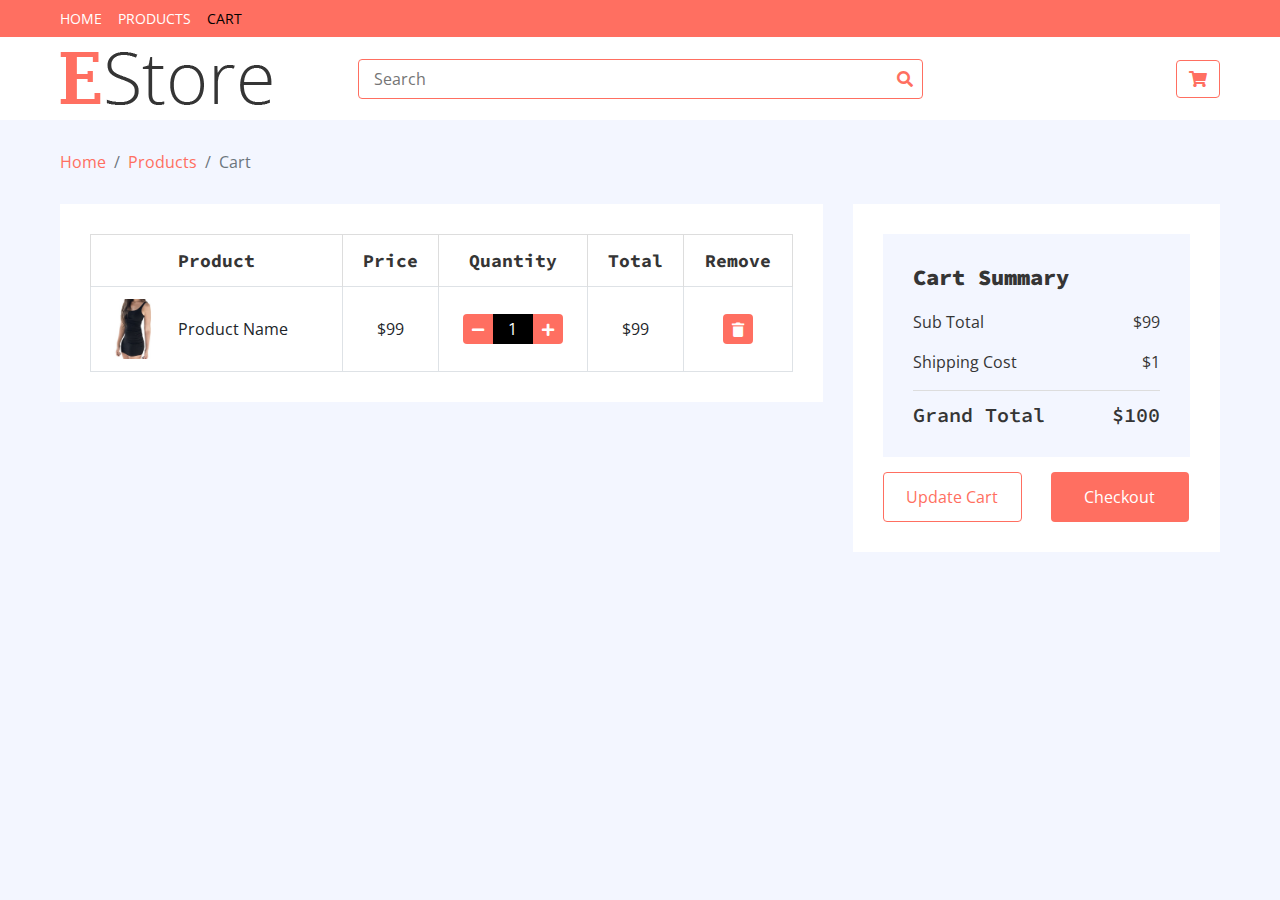
==== commit f1f8869c: "delete from cart ok" ====
--- a/ecommerce-html-template/cart.html
+++ b/ecommerce-html-template/cart.html
@@ -24,22 +24,7 @@
     </head>
 
     <body>
-        <!-- Top bar Start -->
-        <div class="top-bar">
-            <div class="container-fluid">
-                <div class="row">
-                    <div class="col-sm-6">
-                        <i class="fa fa-envelope"></i>
-                        support@email.com
-                    </div>
-                    <div class="col-sm-6">
-                        <i class="fa fa-phone-alt"></i>
-                        +012-345-6789
-                    </div>
-                </div>
-            </div>
-        </div>
-        <!-- Top bar End -->
+
         
         <!-- Nav Bar Start -->
         <div class="nav">
@@ -52,27 +37,16 @@
 
                     <div class="collapse navbar-collapse justify-content-between" id="navbarCollapse">
                         <div class="navbar-nav mr-auto">
-                            <a href="index.html" class="nav-item nav-link">Home</a>
-                            <a href="product-list.html" class="nav-item nav-link">Products</a>
-                            <a href="product-detail.html" class="nav-item nav-link">Product Detail</a>
+                            <a href="/" class="nav-item nav-link">Home</a>
+                            <a href="/products" class="nav-item nav-link">Products</a>
                             <a href="cart.html" class="nav-item nav-link active">Cart</a>
-                            <a href="checkout.html" class="nav-item nav-link">Checkout</a>
-                            <a href="my-account.html" class="nav-item nav-link">My Account</a>
-                            <div class="nav-item dropdown">
-                                <a href="#" class="nav-link dropdown-toggle" data-toggle="dropdown">More Pages</a>
-                                <div class="dropdown-menu">
-                                    <a href="wishlist.html" class="dropdown-item">Wishlist</a>
-                                    <a href="login.html" class="dropdown-item">Login & Register</a>
-                                    <a href="contact.html" class="dropdown-item">Contact Us</a>
-                                </div>
-                            </div>
+
                         </div>
                         <div class="navbar-nav ml-auto">
                             <div class="nav-item dropdown">
-                                <a href="#" class="nav-link dropdown-toggle" data-toggle="dropdown">User Account</a>
                                 <div class="dropdown-menu">
-                                    <a href="#" class="dropdown-item">Login</a>
-                                    <a href="#" class="dropdown-item">Register</a>
+                                    <a href="/login" class="dropdown-item">Login</a>
+                                    <a href="/register" class="dropdown-item">Register</a>
                                 </div>
                             </div>
                         </div>
@@ -95,19 +69,19 @@
                     </div>
                     <div class="col-md-6">
                         <div class="search">
-                            <input type="text" placeholder="Search">
-                            <button><i class="fa fa-search"></i></button>
+                            <form action="/products">
+                                <input type="text" name="info" placeholder="Search">
+                                <input type="hidden" name="action" value="find">
+                                <button><i class="fa fa-search"></i></button>
+                            </form>
                         </div>
                     </div>
                     <div class="col-md-3">
                         <div class="user">
-                            <a href="wishlist.html" class="btn wishlist">
-                                <i class="fa fa-heart"></i>
-                                <span>(0)</span>
-                            </a>
-                            <a href="cart.html" class="btn cart">
+
+                            <a href="/carts" class="btn cart">
                                 <i class="fa fa-shopping-cart"></i>
-                                <span>(0)</span>
+
                             </a>
                         </div>
                     </div>
@@ -120,8 +94,8 @@
         <div class="breadcrumb-wrap">
             <div class="container-fluid">
                 <ul class="breadcrumb">
-                    <li class="breadcrumb-item"><a href="#">Home</a></li>
-                    <li class="breadcrumb-item"><a href="#">Products</a></li>
+                    <li class="breadcrumb-item"><a href="/">Home</a></li>
+                    <li class="breadcrumb-item"><a href="/products">Products</a></li>
                     <li class="breadcrumb-item active">Cart</li>
                 </ul>
             </div>
@@ -164,78 +138,8 @@
                                             <td>$99</td>
                                             <td><button><i class="fa fa-trash"></i></button></td>
                                         </tr>
-                                        <tr>
-                                            <td>
-                                                <div class="img">
-                                                    <a href="#"><img src="img/product-2.jpg" alt="Image"></a>
-                                                    <p>Product Name</p>
-                                                </div>
-                                            </td>
-                                            <td>$99</td>
-                                            <td>
-                                                <div class="qty">
-                                                    <button class="btn-minus"><i class="fa fa-minus"></i></button>
-                                                    <input type="text" value="1">
-                                                    <button class="btn-plus"><i class="fa fa-plus"></i></button>
-                                                </div>
-                                            </td>
-                                            <td>$99</td>
-                                            <td><button><i class="fa fa-trash"></i></button></td>
-                                        </tr>
-                                        <tr>
-                                            <td>
-                                                <div class="img">
-                                                    <a href="#"><img src="img/product-3.jpg" alt="Image"></a>
-                                                    <p>Product Name</p>
-                                                </div>
-                                            </td>
-                                            <td>$99</td>
-                                            <td>
-                                                <div class="qty">
-                                                    <button class="btn-minus"><i class="fa fa-minus"></i></button>
-                                                    <input type="text" value="1">
-                                                    <button class="btn-plus"><i class="fa fa-plus"></i></button>
-                                                </div>
-                                            </td>
-                                            <td>$99</td>
-                                            <td><button><i class="fa fa-trash"></i></button></td>
-                                        </tr>
-                                        <tr>
-                                            <td>
-                                                <div class="img">
-                                                    <a href="#"><img src="img/product-4.jpg" alt="Image"></a>
-                                                    <p>Product Name</p>
-                                                </div>
-                                            </td>
-                                            <td>$99</td>
-                                            <td>
-                                                <div class="qty">
-                                                    <button class="btn-minus"><i class="fa fa-minus"></i></button>
-                                                    <input type="text" value="1">
-                                                    <button class="btn-plus"><i class="fa fa-plus"></i></button>
-                                                </div>
-                                            </td>
-                                            <td>$99</td>
-                                            <td><button><i class="fa fa-trash"></i></button></td>
-                                        </tr>
-                                        <tr>
-                                            <td>
-                                                <div class="img">
-                                                    <a href="#"><img src="img/product-5.jpg" alt="Image"></a>
-                                                    <p>Product Name</p>
-                                                </div>
-                                            </td>
-                                            <td>$99</td>
-                                            <td>
-                                                <div class="qty">
-                                                    <button class="btn-minus"><i class="fa fa-minus"></i></button>
-                                                    <input type="text" value="1">
-                                                    <button class="btn-plus"><i class="fa fa-plus"></i></button>
-                                                </div>
-                                            </td>
-                                            <td>$99</td>
-                                            <td><button><i class="fa fa-trash"></i></button></td>
-                                        </tr>
+
+
                                     </tbody>
                                 </table>
                             </div>
@@ -245,10 +149,7 @@
                         <div class="cart-page-inner">
                             <div class="row">
                                 <div class="col-md-12">
-                                    <div class="coupon">
-                                        <input type="text" placeholder="Coupon Code">
-                                        <button>Apply Code</button>
-                                    </div>
+
                                 </div>
                                 <div class="col-md-12">
                                     <div class="cart-summary">
@@ -272,95 +173,7 @@
         </div>
         <!-- Cart End -->
         
-        <!-- Footer Start -->
-        <div class="footer">
-            <div class="container-fluid">
-                <div class="row">
-                    <div class="col-lg-3 col-md-6">
-                        <div class="footer-widget">
-                            <h2>Get in Touch</h2>
-                            <div class="contact-info">
-                                <p><i class="fa fa-map-marker"></i>123 E Store, Los Angeles, USA</p>
-                                <p><i class="fa fa-envelope"></i>email@example.com</p>
-                                <p><i class="fa fa-phone"></i>+123-456-7890</p>
-                            </div>
-                        </div>
-                    </div>
-                    
-                    <div class="col-lg-3 col-md-6">
-                        <div class="footer-widget">
-                            <h2>Follow Us</h2>
-                            <div class="contact-info">
-                                <div class="social">
-                                    <a href=""><i class="fab fa-twitter"></i></a>
-                                    <a href=""><i class="fab fa-facebook-f"></i></a>
-                                    <a href=""><i class="fab fa-linkedin-in"></i></a>
-                                    <a href=""><i class="fab fa-instagram"></i></a>
-                                    <a href=""><i class="fab fa-youtube"></i></a>
-                                </div>
-                            </div>
-                        </div>
-                    </div>
 
-                    <div class="col-lg-3 col-md-6">
-                        <div class="footer-widget">
-                            <h2>Company Info</h2>
-                            <ul>
-                                <li><a href="#">About Us</a></li>
-                                <li><a href="#">Privacy Policy</a></li>
-                                <li><a href="#">Terms & Condition</a></li>
-                            </ul>
-                        </div>
-                    </div>
-
-                    <div class="col-lg-3 col-md-6">
-                        <div class="footer-widget">
-                            <h2>Purchase Info</h2>
-                            <ul>
-                                <li><a href="#">Pyament Policy</a></li>
-                                <li><a href="#">Shipping Policy</a></li>
-                                <li><a href="#">Return Policy</a></li>
-                            </ul>
-                        </div>
-                    </div>
-                </div>
-                
-                <div class="row payment align-items-center">
-                    <div class="col-md-6">
-                        <div class="payment-method">
-                            <h2>We Accept:</h2>
-                            <img src="img/payment-method.png" alt="Payment Method" />
-                        </div>
-                    </div>
-                    <div class="col-md-6">
-                        <div class="payment-security">
-                            <h2>Secured By:</h2>
-                            <img src="img/godaddy.svg" alt="Payment Security" />
-                            <img src="img/norton.svg" alt="Payment Security" />
-                            <img src="img/ssl.svg" alt="Payment Security" />
-                        </div>
-                    </div>
-                </div>
-            </div>
-        </div>
-        <!-- Footer End -->
-        
-        <!-- Footer Bottom Start -->
-        <div class="footer-bottom">
-            <div class="container">
-                <div class="row">
-                    <div class="col-md-6 copyright">
-                        <p>Copyright &copy; <a href="https://htmlcodex.com">HTML Codex</a>. All Rights Reserved</p>
-                    </div>
-
-                    <div class="col-md-6 template-by">
-                        <p>Template By <a href="https://htmlcodex.com">HTML Codex</a></p>
-                    </div>
-                </div>
-            </div>
-        </div>
-        <!-- Footer Bottom End -->       
-        
         <!-- Back to Top -->
         <a href="#" class="back-to-top"><i class="fa fa-chevron-up"></i></a>
         
